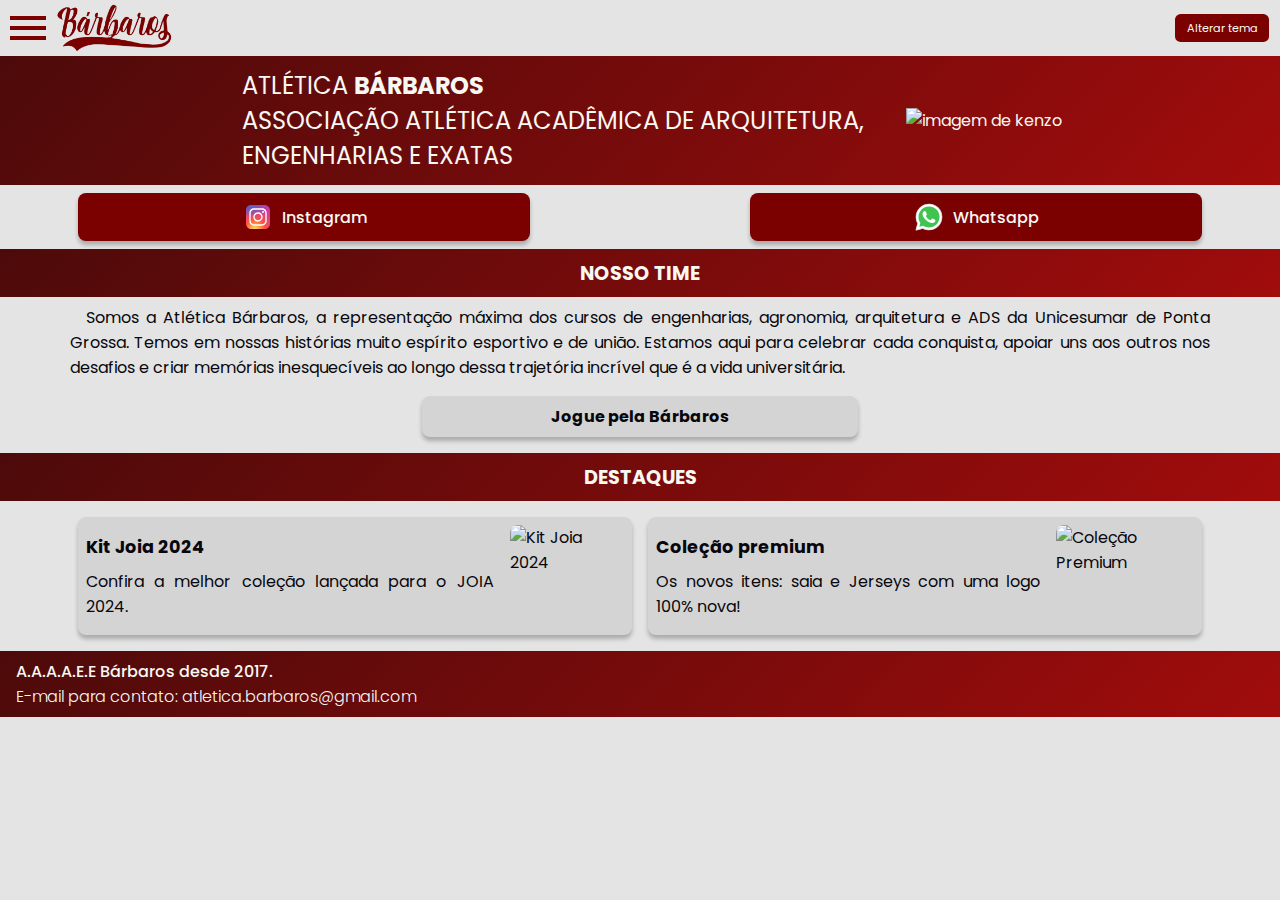
==== pt-br/index.html @ f8e169fe "first commit" ====
<!DOCTYPE html>
<html lang="pt-br">

<head>
  <meta charset="UTF-8">
  <meta name="viewport" content="width=device-width, initial-scale=1.0">
  <title>Bárbaros</title>
  <link rel="stylesheet" href="../styles/reset.css">
  <link rel="preconnect" href="https://fonts.googleapis.com">
  <link rel="preconnect" href="https://fonts.gstatic.com" crossorigin>
  <link href="https://fonts.googleapis.com/css2?family=Poppins:wght@300;400;500;700&display=swap" rel="stylesheet">
  <link href="https://fonts.googleapis.com/css2?family=Rubik+Mono+One&display=swap" rel="stylesheet">
  <link rel="stylesheet" href="../styles/styles.css">
</head>

<body>
  <header id="header-placeholder"></header>

  <section class="banner">
    <div class="banner__text">
      <p>ATLÉTICA <strong>BÁRBAROS</strong><br>
        ASSOCIAÇÃO ATLÉTICA
        ACADÊMICA DE ARQUITETURA,
        ENGENHARIAS E EXATAS</p>
    </div>
    <img id="escudo" alt="imagem de kenzo" src="../img/Barbaros-EscudoColorido.png">
  </section>

  <section class="links">
    <a href="https://www.instagram.com/barbaros_atletica?utm_source=ig_web_button_share_sheet&igsh=ZDNlZDc0MzIxNw==">
      <img alt="icone Instagram" src="../img/devIcons/icons8-instagram-50.svg">
      Instagram
    </a>
    <a href="https://www.linkedin.com/in/gkenzot">
      <img alt="icone Whatsapp" src="../img/devIcons/icons8-whatsapp-50.svg">
      Whatsapp
    </a>
  </section>

  <section class="sobre">
    <h2 class="titulo">Nosso time</h2>
    <div class="sobre__text">
      <p>
        Somos a Atlética Bárbaros, a representação máxima
      dos cursos de engenharias, agronomia, arquitetura
      e ADS da Unicesumar de Ponta Grossa. Temos em
      nossas histórias muito espírito esportivo e de
      união. Estamos aqui para celebrar cada conquista,
      apoiar uns aos outros nos desafios e criar memórias
      inesquecíveis ao longo dessa trajetória incrível
       que é a vida universitária.

      </p>
    </div>

    <a href="esportes.html" class="botoes__mais-projetos">Jogue pela Bárbaros</a>

  </section>

  <!-- <section class="skills">
    <h2 class="titulo">Produtos</h2>
    <div class="fotos">
      <img alt="foto kit" src="../img/fotos/produtos/kit-fotos (1).jpg">
      <img alt="foto kit" src="../img/fotos/produtos/kit-fotos (3).jpg">
      <img alt="foto kit" src="../img/fotos/produtos/kit-fotos (4).jpg">
    </div>
  </section> -->

  <section class="projetos">
    <h2 class="titulo">Destaques</h2>
    <div class="cards">
      <a href="produtos.html">
        <div class="card">

          <div class="card__descricao">
            <div class="descricao">
              <h2>Kit Joia 2024</h2>
              <p>
                Confira a melhor coleção lançada para o JOIA 2024.
              </p>
            </div>
            <img src="../img/fotos/kitjoia2024/kit-fotos (1).jpg" alt="Kit Joia 2024">
          </div>
        </div>
      </a>

      <a href="produtos.html">
        <div class="card">
          <div class="card__descricao">
            <div class="descricao">
              <h2>Coleção premium</h2>
              <p>
                Os novos itens: saia e Jerseys com uma logo 100% nova!
              </p>
            </div>
            <img src="../img/fotos/kitjoia2024/kit-fotos (10).jpg" alt="Coleção Premium">
          </div>
        </div>
      </a>
    </div>

  </section>

  <footer id="footer-placeholder"></footer>

  <script type="module" src="../scripts.js"></script>

</body>

</html>
---- styles/styles.css ----
@import url("fragments/header.css");
@import url("fragments/banner.css");
@import url("fragments/sobre.css");
@import url("fragments/projetos.css");
@import url("fragments/footer.css");
@import url("fragments/logo.css");
@import url("fragments/links.css");
@import url("fragments/links2.css");
@import url("fragments/body.css");
@import url("fragments/fotos.css");

:root {

  --fonte-principal: "Poppins";
  --fonte-logo: "Rubik Mono One", monospace;
  --bg-1: #e4e4e4;
  --bg-2: #7B0000;
  --bg-2-grad: linear-gradient(135deg, #4D0A0A, #A10C0C);
  --bg-3: #d4d4d4;
  --txt-color: #07070D;
  --txt-color-2: #F8F8F2;
  --bg-1-dm: #282A36;

}
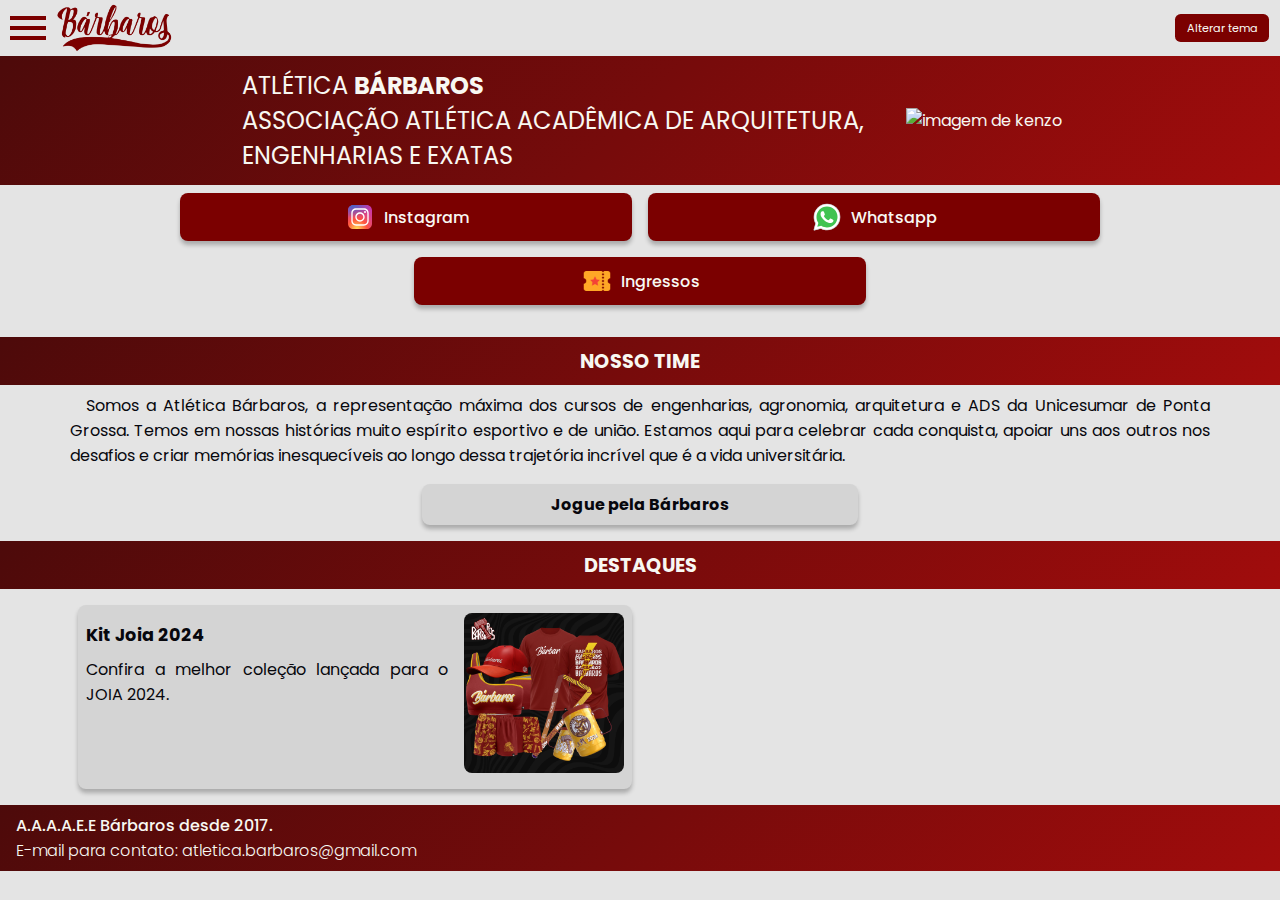
==== commit 1caaf01f: "fiz urls" ====
--- a/pt-br/index.html
+++ b/pt-br/index.html
@@ -26,14 +26,18 @@
     <img id="escudo" alt="imagem de kenzo" src="../img/Barbaros-EscudoColorido.png">
   </section>
 
-  <section class="links">
+  <section class="links2">
     <a href="https://www.instagram.com/barbaros_atletica?utm_source=ig_web_button_share_sheet&igsh=ZDNlZDc0MzIxNw==">
       <img alt="icone Instagram" src="../img/devIcons/icons8-instagram-50.svg">
       Instagram
     </a>
-    <a href="https://www.linkedin.com/in/gkenzot">
+    <a href="https://chat.whatsapp.com/KJkH1ro8xZEHXg9DPSTlxR">
       <img alt="icone Whatsapp" src="../img/devIcons/icons8-whatsapp-50.svg">
       Whatsapp
+    </a>
+    <a href="#">
+      <img alt="icone Ingressos" src="../img/devIcons/icons8-bilhete-com-estrela-50.png">
+      Ingressos
     </a>
   </section>
 
@@ -79,12 +83,12 @@
                 Confira a melhor coleção lançada para o JOIA 2024.
               </p>
             </div>
-            <img src="../img/fotos/kitjoia2024/kit-fotos (1).jpg" alt="Kit Joia 2024">
+            <img src="../img/fotos/capa-kitjoia.png" alt="Kit Joia 2024">
           </div>
         </div>
       </a>
 
-      <a href="produtos.html">
+      <!-- <a href="produtos.html">
         <div class="card">
           <div class="card__descricao">
             <div class="descricao">
@@ -93,10 +97,11 @@
                 Os novos itens: saia e Jerseys com uma logo 100% nova!
               </p>
             </div>
-            <img src="../img/fotos/kitjoia2024/kit-fotos (10).jpg" alt="Coleção Premium">
+            <img src="../img/fotos/capa-colecaopremium.png" alt="Coleção Premium">
           </div>
         </div>
-      </a>
+      </a> -->
+
     </div>
 
   </section>
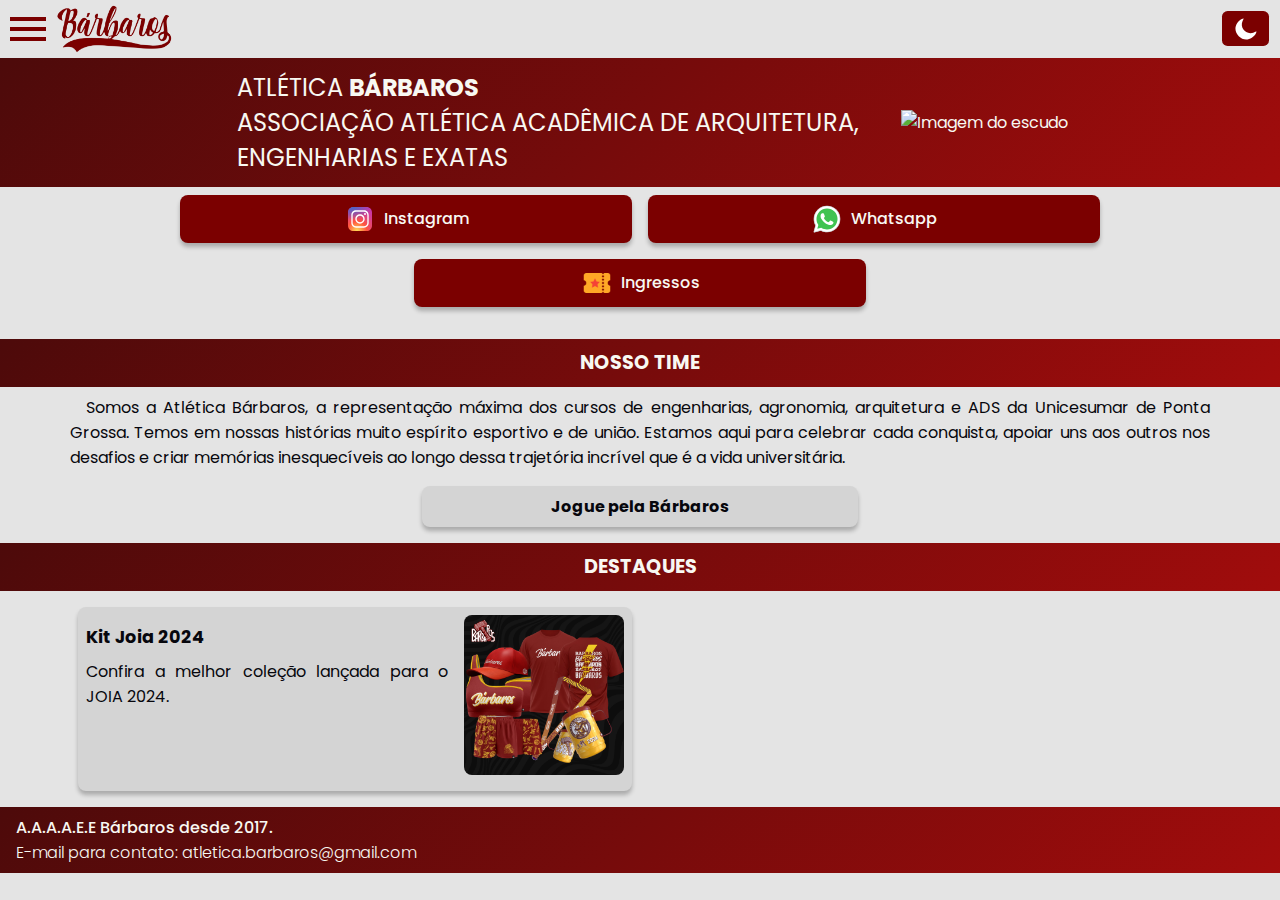
==== commit abf5c029: "adicionado ingressos" ====
--- a/pt-br/index.html
+++ b/pt-br/index.html
@@ -5,6 +5,7 @@
   <meta charset="UTF-8">
   <meta name="viewport" content="width=device-width, initial-scale=1.0">
   <title>Bárbaros</title>
+  <link rel="icon" href="../img/icon.png" type="image/x-icon">
   <link rel="stylesheet" href="../styles/reset.css">
   <link rel="preconnect" href="https://fonts.googleapis.com">
   <link rel="preconnect" href="https://fonts.gstatic.com" crossorigin>
@@ -23,10 +24,10 @@
         ACADÊMICA DE ARQUITETURA,
         ENGENHARIAS E EXATAS</p>
     </div>
-    <img id="escudo" alt="imagem de kenzo" src="../img/Barbaros-EscudoColorido.png">
+    <img id="escudo" alt="Imagem do escudo" src="../img/Barbaros-EscudoColorido.png">
   </section>
 
-  <section class="links2">
+  <section class="links">
     <a href="https://www.instagram.com/barbaros_atletica?utm_source=ig_web_button_share_sheet&igsh=ZDNlZDc0MzIxNw==">
       <img alt="icone Instagram" src="../img/devIcons/icons8-instagram-50.svg">
       Instagram
@@ -35,7 +36,7 @@
       <img alt="icone Whatsapp" src="../img/devIcons/icons8-whatsapp-50.svg">
       Whatsapp
     </a>
-    <a href="#">
+    <a href="ingressos.html">
       <img alt="icone Ingressos" src="../img/devIcons/icons8-bilhete-com-estrela-50.png">
       Ingressos
     </a>
--- a/styles/styles.css
+++ b/styles/styles.css
@@ -5,7 +5,6 @@
 @import url("fragments/footer.css");
 @import url("fragments/logo.css");
 @import url("fragments/links.css");
-@import url("fragments/links2.css");
 @import url("fragments/body.css");
 @import url("fragments/fotos.css");
 
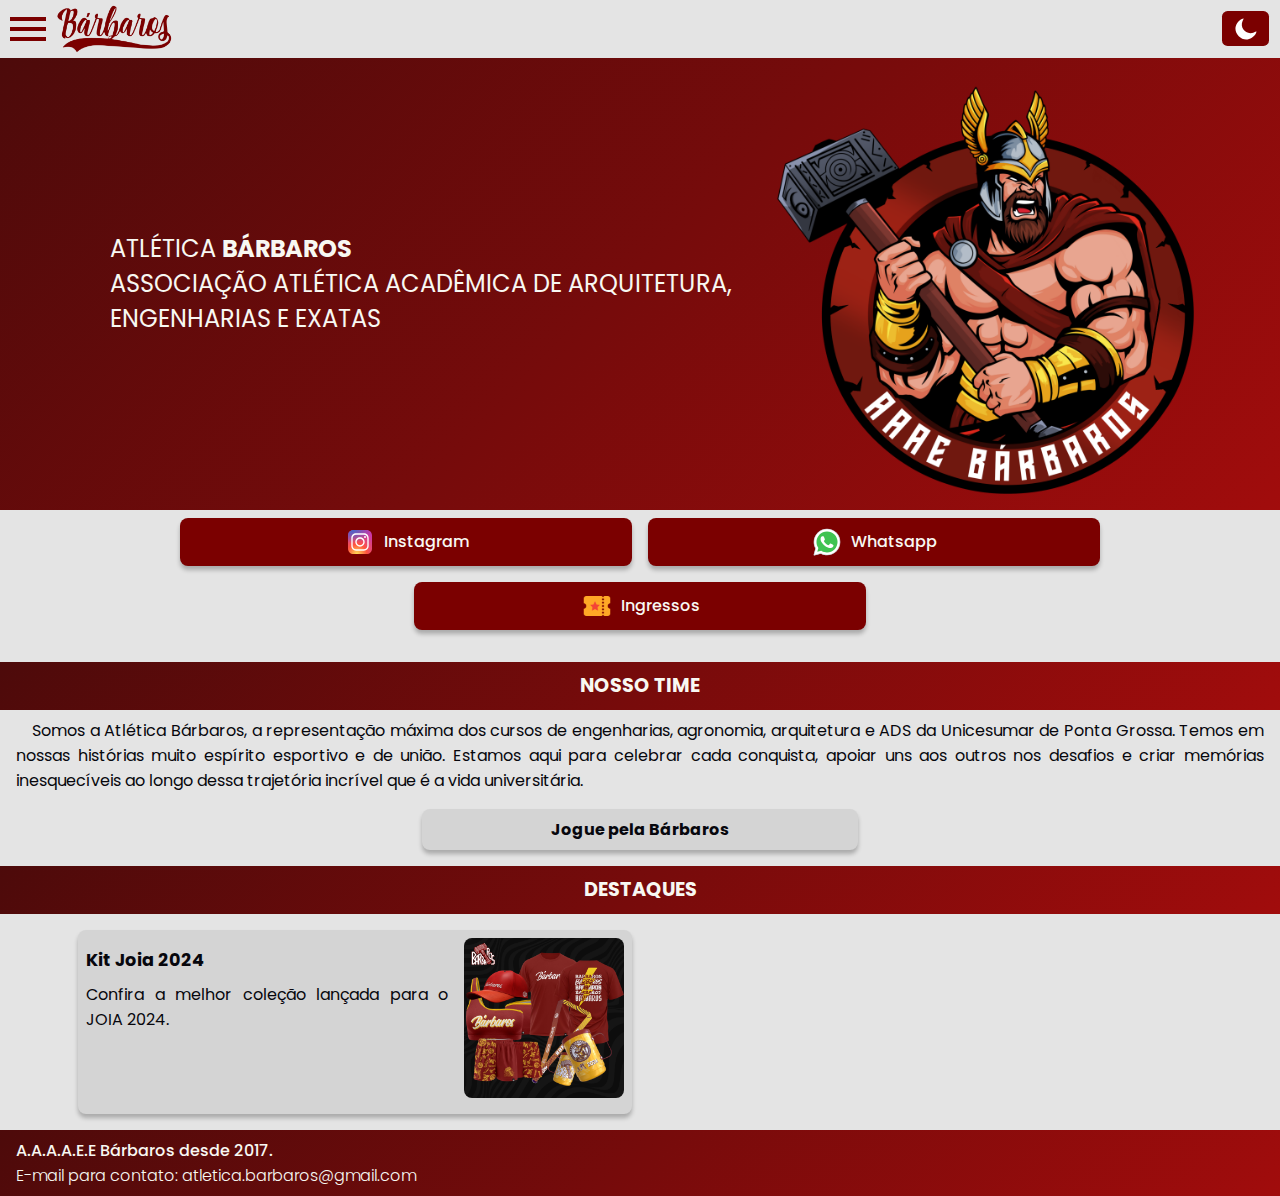
==== commit 1dffb9fc: "escudo novo" ====
--- a/pt-br/index.html
+++ b/pt-br/index.html
@@ -24,7 +24,7 @@
         ACADÊMICA DE ARQUITETURA,
         ENGENHARIAS E EXATAS</p>
     </div>
-    <img id="escudo" alt="Imagem do escudo" src="../img/Barbaros-EscudoColorido.png">
+    <img id="escudo" alt="Imagem do escudo" src="../img/Barbaros-EscudoNovo.png">
   </section>
 
   <section class="links">
@@ -58,7 +58,7 @@
       </p>
     </div>
 
-    <a href="esportes.html" class="botoes__mais-projetos">Jogue pela Bárbaros</a>
+    <a href="esportes.html" class="botao-unico">Jogue pela Bárbaros</a>
 
   </section>
 
@@ -71,7 +71,7 @@
     </div>
   </section> -->
 
-  <section class="projetos">
+  <section class="destaques">
     <h2 class="titulo">Destaques</h2>
     <div class="cards">
       <a href="produtos.html">
--- a/styles/styles.css
+++ b/styles/styles.css
@@ -1,12 +1,13 @@
 @import url("fragments/header.css");
 @import url("fragments/banner.css");
 @import url("fragments/sobre.css");
-@import url("fragments/projetos.css");
+@import url("fragments/destaques.css");
 @import url("fragments/footer.css");
 @import url("fragments/logo.css");
 @import url("fragments/links.css");
 @import url("fragments/body.css");
 @import url("fragments/fotos.css");
+@import url("fragments/parcerias.css");
 
 :root {
 
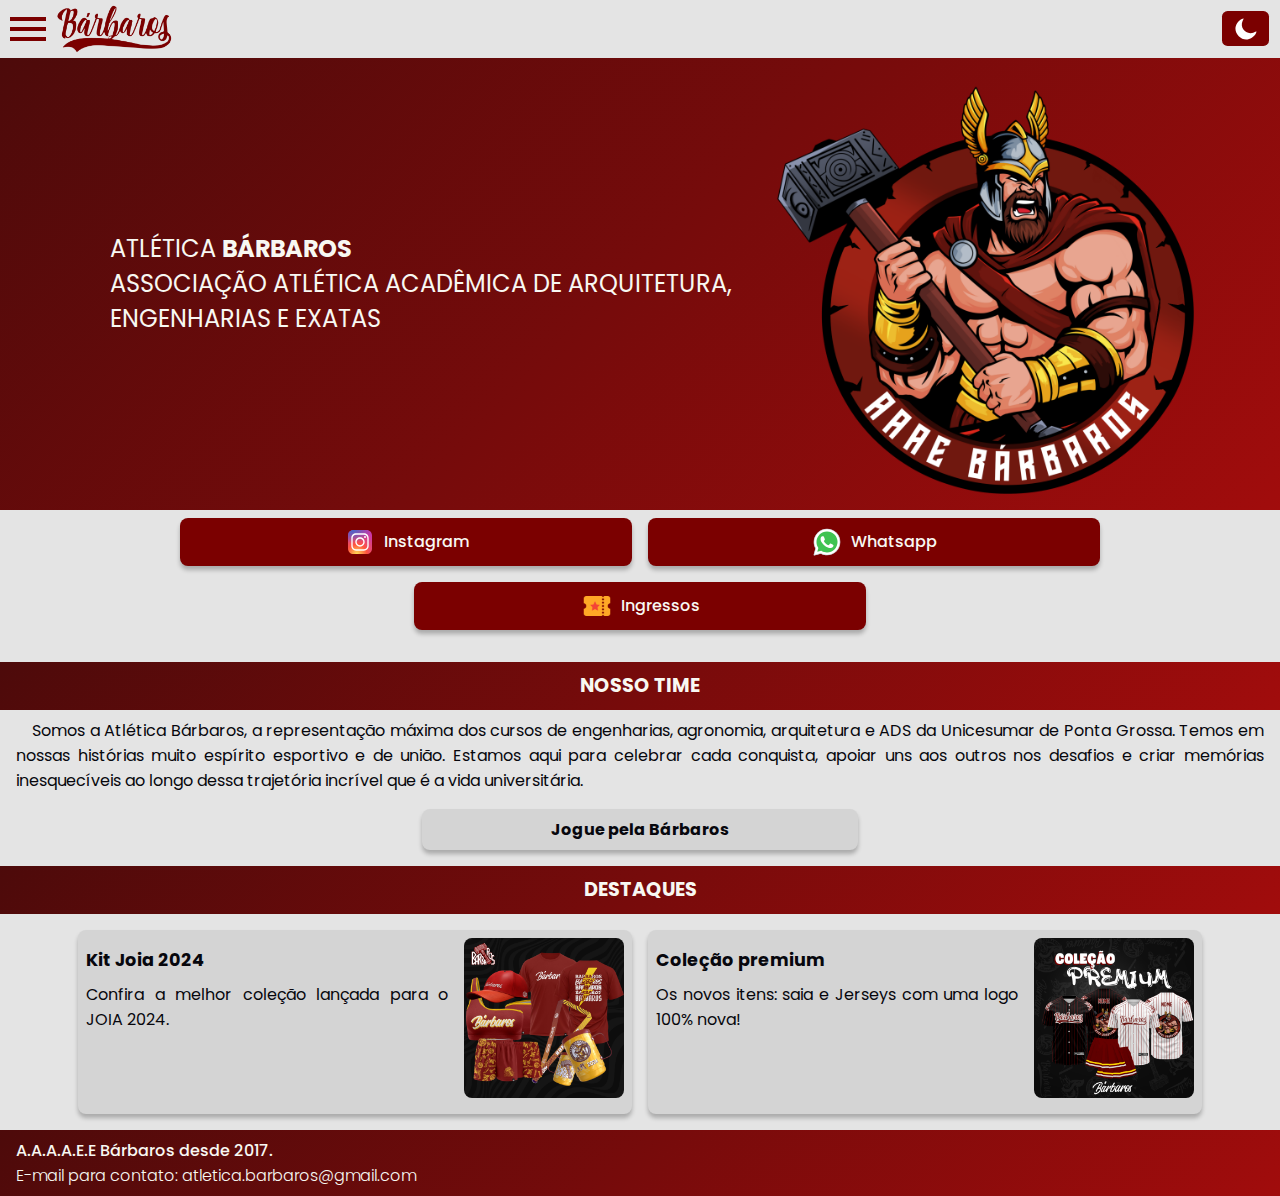
==== commit e3c67b7d: "Colecao premium" ====
--- a/pt-br/index.html
+++ b/pt-br/index.html
@@ -89,7 +89,7 @@
         </div>
       </a>
 
-      <!-- <a href="produtos.html">
+      <a href="produtos.html">
         <div class="card">
           <div class="card__descricao">
             <div class="descricao">
@@ -98,11 +98,10 @@
                 Os novos itens: saia e Jerseys com uma logo 100% nova!
               </p>
             </div>
-            <img src="../img/fotos/capa-colecaopremium.png" alt="Coleção Premium">
+            <img src="../img/fotos/colecaopremium/capa.png" alt="Coleção Premium">
           </div>
         </div>
-      </a> -->
-
+      </a>
     </div>
 
   </section>
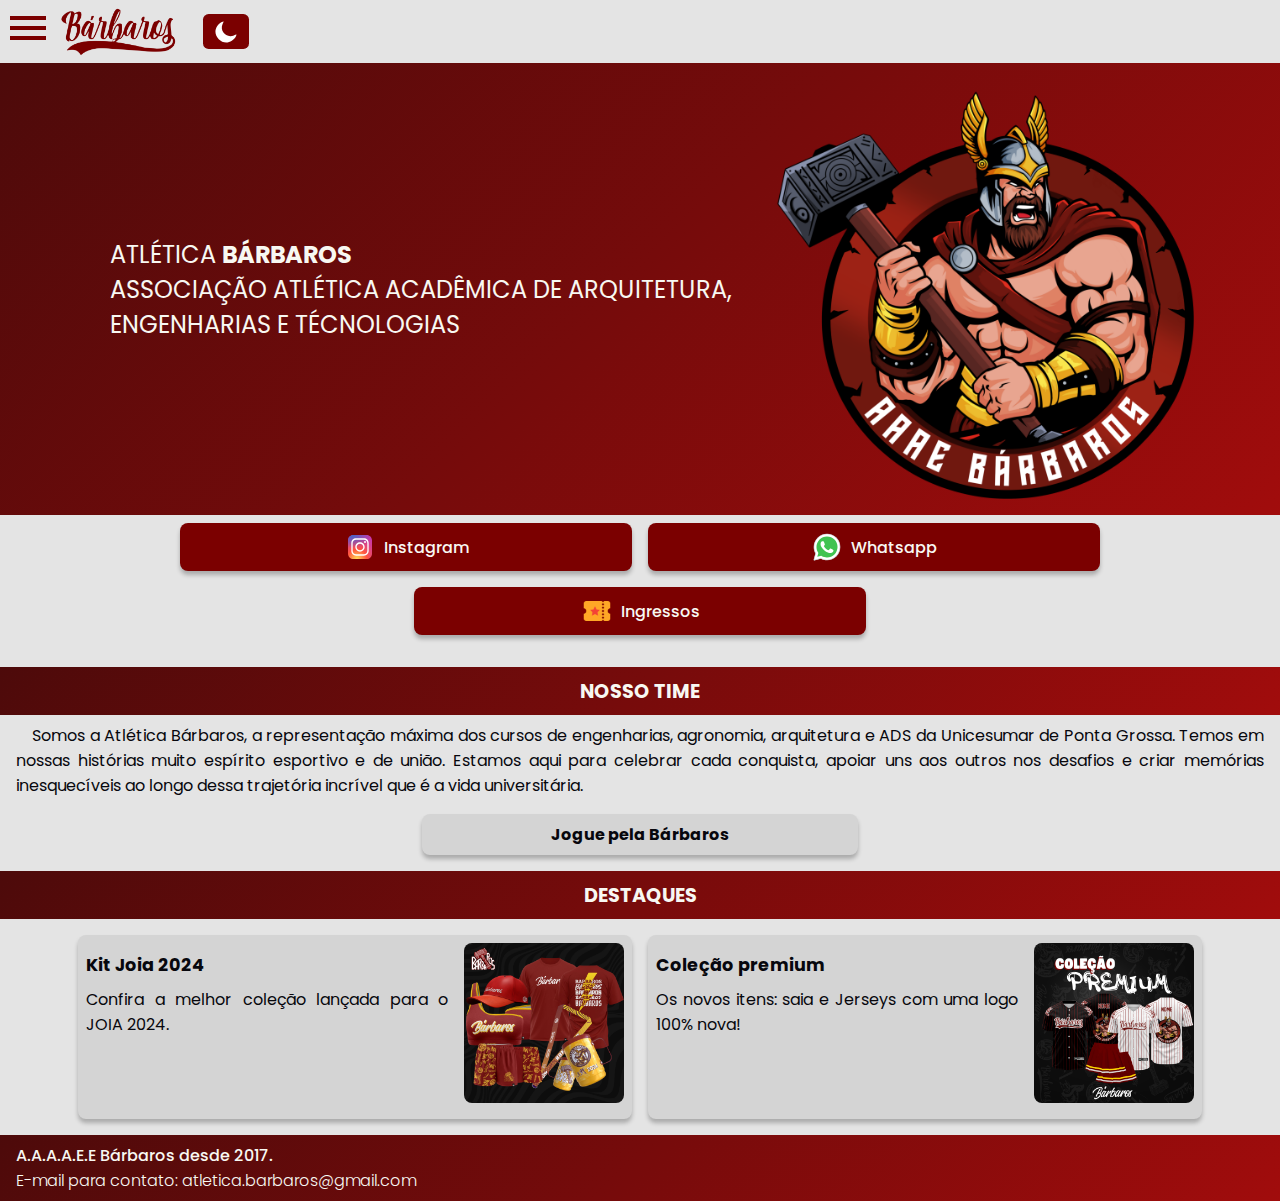
==== commit 08e3fd1d: "nome" ====
--- a/pt-br/index.html
+++ b/pt-br/index.html
@@ -22,7 +22,7 @@
       <p>ATLÉTICA <strong>BÁRBAROS</strong><br>
         ASSOCIAÇÃO ATLÉTICA
         ACADÊMICA DE ARQUITETURA,
-        ENGENHARIAS E EXATAS</p>
+        ENGENHARIAS E TÉCNOLOGIAS</p>
     </div>
     <img id="escudo" alt="Imagem do escudo" src="../img/Barbaros-EscudoNovo.png">
   </section>
